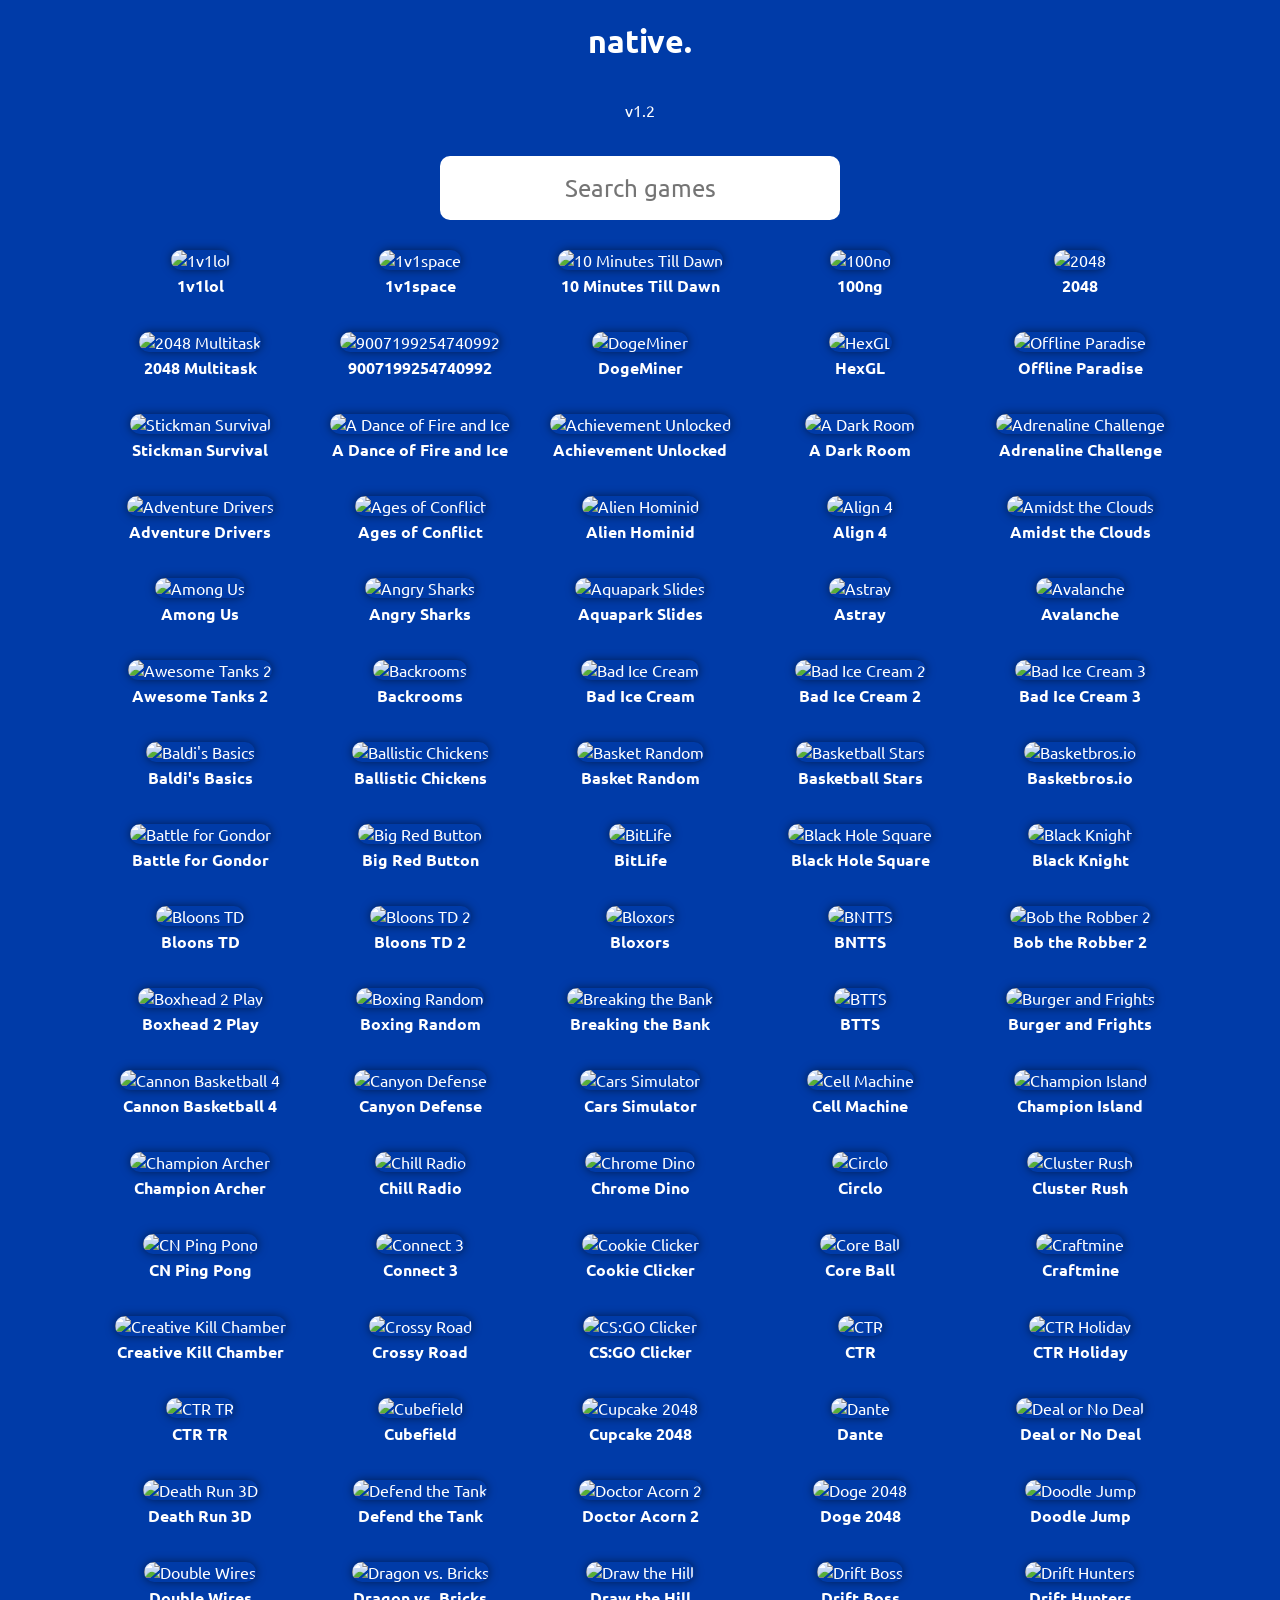
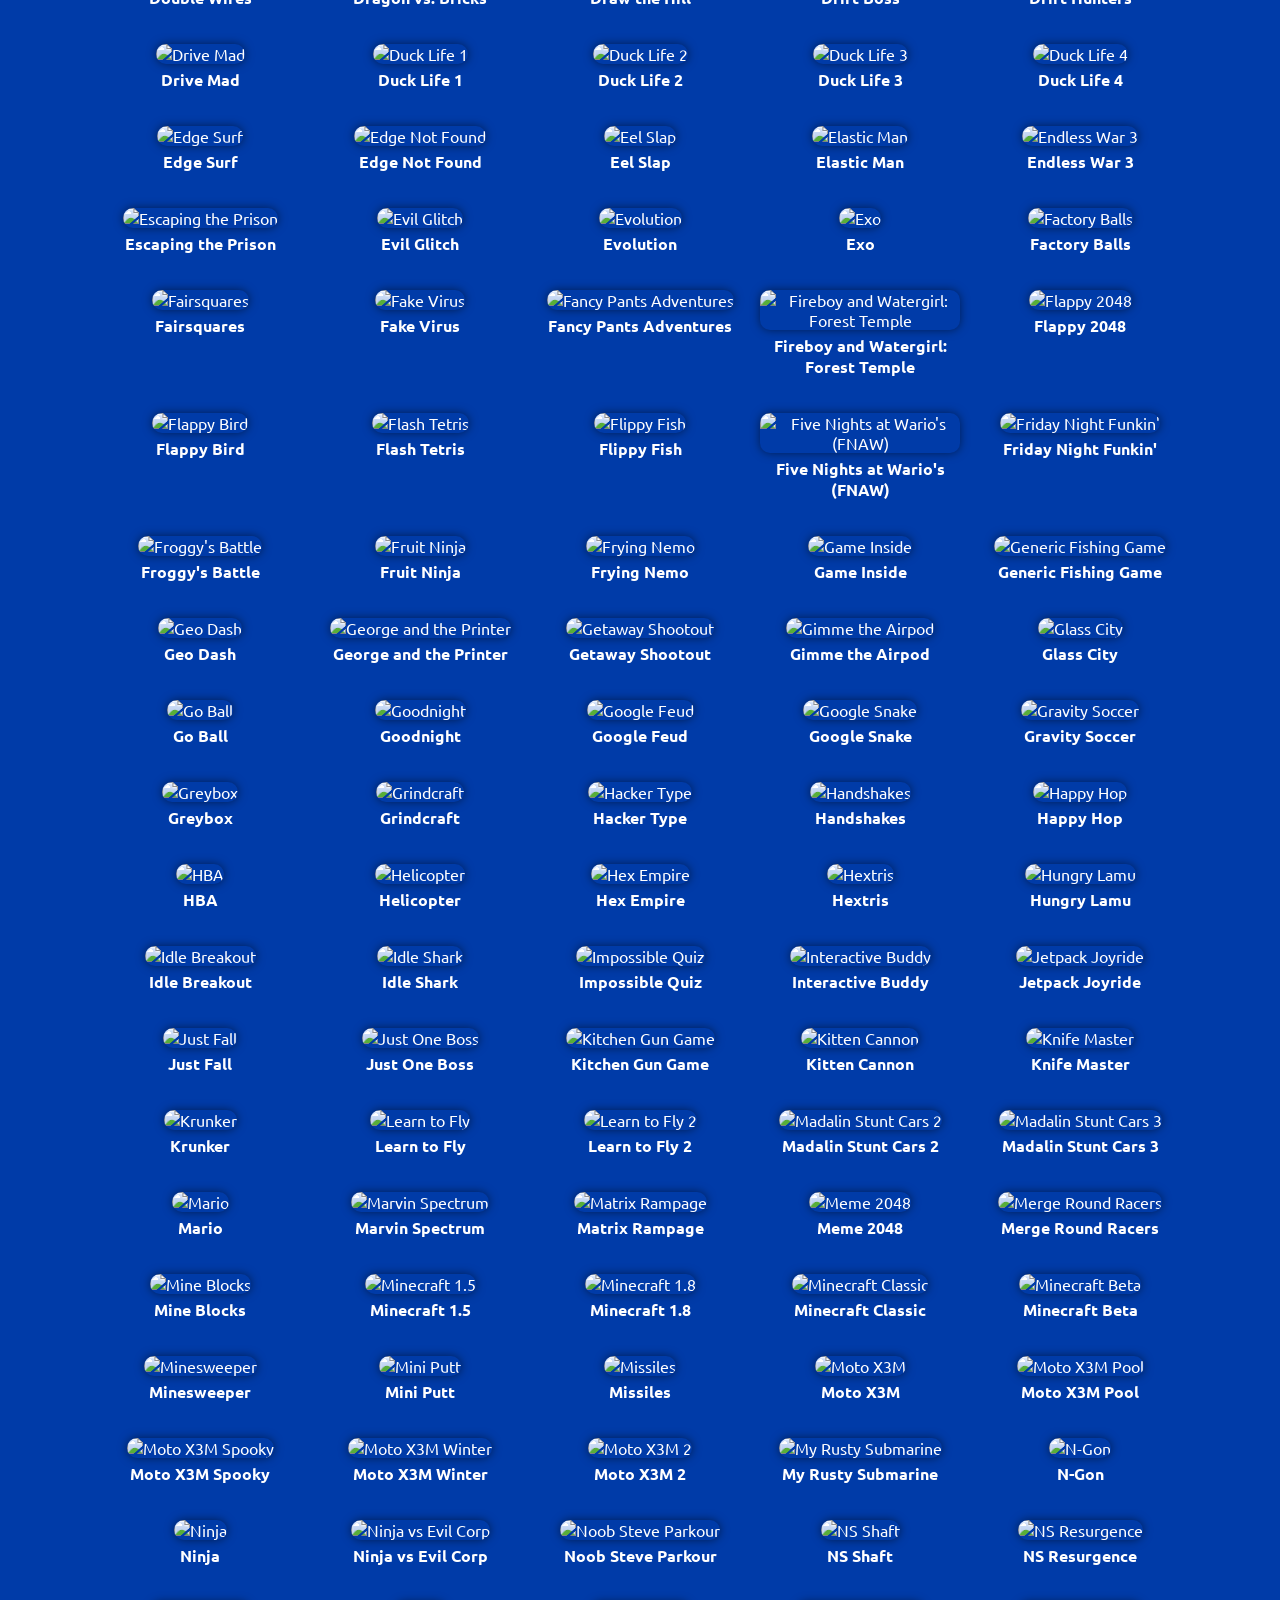
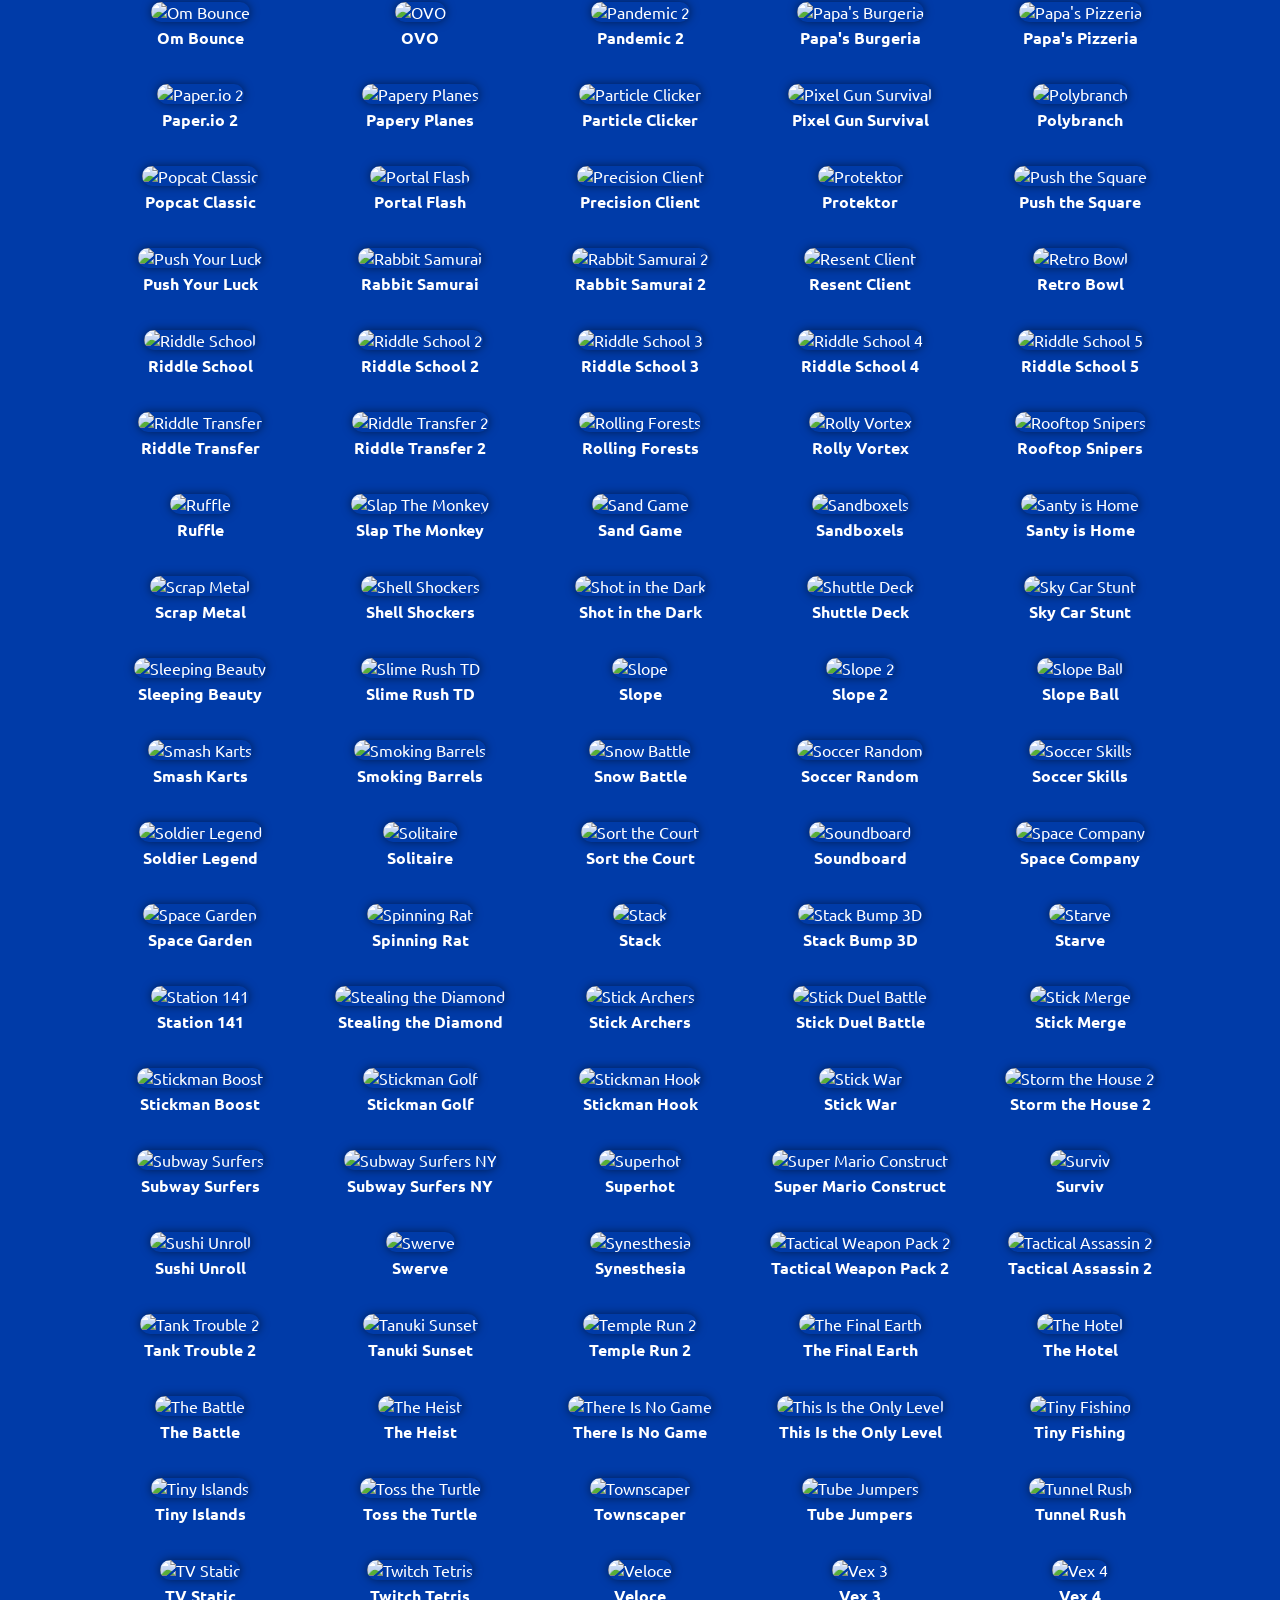
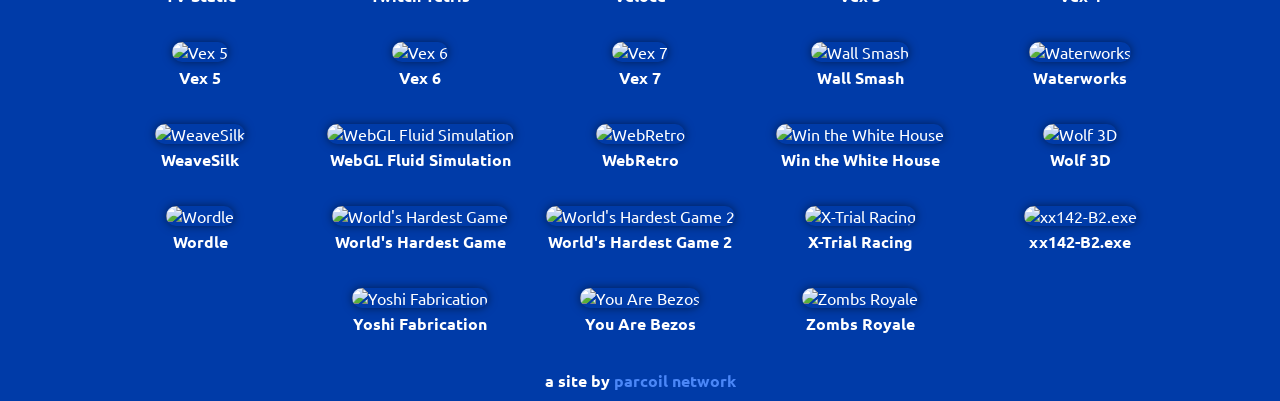
==== index.html @ 50d6914b "Initial commit" ====
<!DOCTYPE html>
<html lang="en">
  <head>
    <meta charset="UTF-8" />
    <meta name="viewport" content="width=device-width, initial-scale=1.0" />
    <title>Home</title>
    <link rel="stylesheet" href="config/main.css" />
    <script src="config/main.js" type="module"></script>
  </head>
  <body>
    <div class="center">
      <h1 id="title"></h1>
      <p id="subtitle"></p>
    </div>
    <div class="center">
      <input type="text" id="searchInput" placeholder="Search games" />
    </div>
    <div id="gamesContainer"></div>
    <div class="footer">
      <a style="font-weight: 700">a site by
      </a><a style="font-weight: 700" class="link" href="https://dsc.gg/parcoil">parcoil network</a>
    </div>
  </body>
</html>
---- config/main.css ----
/* Import custom styles */
@import url(/./config/custom.css);
@import url("https://fonts.googleapis.com/css2?family=Ubuntu:ital,wght@0,300;0,400;0,500;0,700;1,300;1,400;1,500;1,700&display=swap");

:root {
  --background-color: #003ba8 !important;
  --text-color: white !important;
  --accent-color: #4b87f7 !important;
}


* {
  font-family: ubuntu;
  transition: all 0.3s ease;
}
/* General styles */
body {
  background-color: var(--background-color);
  color: var(--text-color);
  font-family: "ubuntu", sans-serif;
  margin: 0;
  padding: 0;
  -webkit-user-select: none;
  -moz-user-select: none;
  -ms-user-select: none;
  user-select: none;
}

/* Search input styles */
#searchInput {
  padding: 17px;
  box-sizing: border-box;
  margin-bottom: 20px;
  width: 100%; /* Occupy full width */
  max-width: 400px; /* Limit maximum width */
  margin: 20px auto; /* Center horizontally */
  border-radius: 10px;
  border: none;
  font-size: 24px;
  user-select: none;
  outline: none;
  text-align: center;
  transition: all 0.3s ease-in-out;
}
#searchInput:focus {
border: 3px solid var(--accent-color);
}

/* Games container styles */
#gamesContainer {
  display: flex;
  flex-wrap: wrap;
  justify-content: center;
  padding: 0 20px; /* Add padding to the sides */
  box-sizing: border-box;
}

/* Game card styles */
.game {
  margin: 10px;
  
  text-align: center;
  flex: 1 0 200px; /* Flexbox item properties */
  max-width: 200px; /* Limit maximum width */
  display: inline-block;
  margin: 10px;
  transition: transform 0.3s ease;
  border: 2px;
  border-radius: 10px;
}
.game:hover {
  transform: scale(0.95); /* Scale up on hover */
  border: 2px solid var(--accent-color);
  
  
}
/* Game image styles */
.game img {
  width: 100%; /* Occupy full width of container */
  max-width: 100%; /* Ensure image does not exceed container width */
  height: auto; /* Maintain aspect ratio */
  cursor: pointer;
  width: 200px;
  height: 200px;
  border-radius: 10px;
  box-shadow: 0 0 10px rgba(0, 0, 0, 0.5);
}

/* Game description styles */
.game p {
  margin-top: 5px;
  font-weight: 600;
}

/* Responsive adjustments */
@media only screen and (max-width: 600px) {
  .game {
    flex-basis: calc(50% - 20px); /* Two games per row */
  }
}

@media only screen and (max-width: 400px) {
  .game {
    flex-basis: calc(100% - 20px); /* Single game per row */
  }
}
.center {
  justify-content: center;
  text-align: center;
  display: flex;
  flex-direction: column;
}
@media only screen and (max-width: 450px) {
  #searchInput {
    width: 200px;
  }
}
.footer {
  margin: 10px auto;
  bottom: 0;
  justify-content: center;
  text-align: center;
  align-items: center;


}
.link {
  color: var(--accent-color);
  text-decoration: none;
}
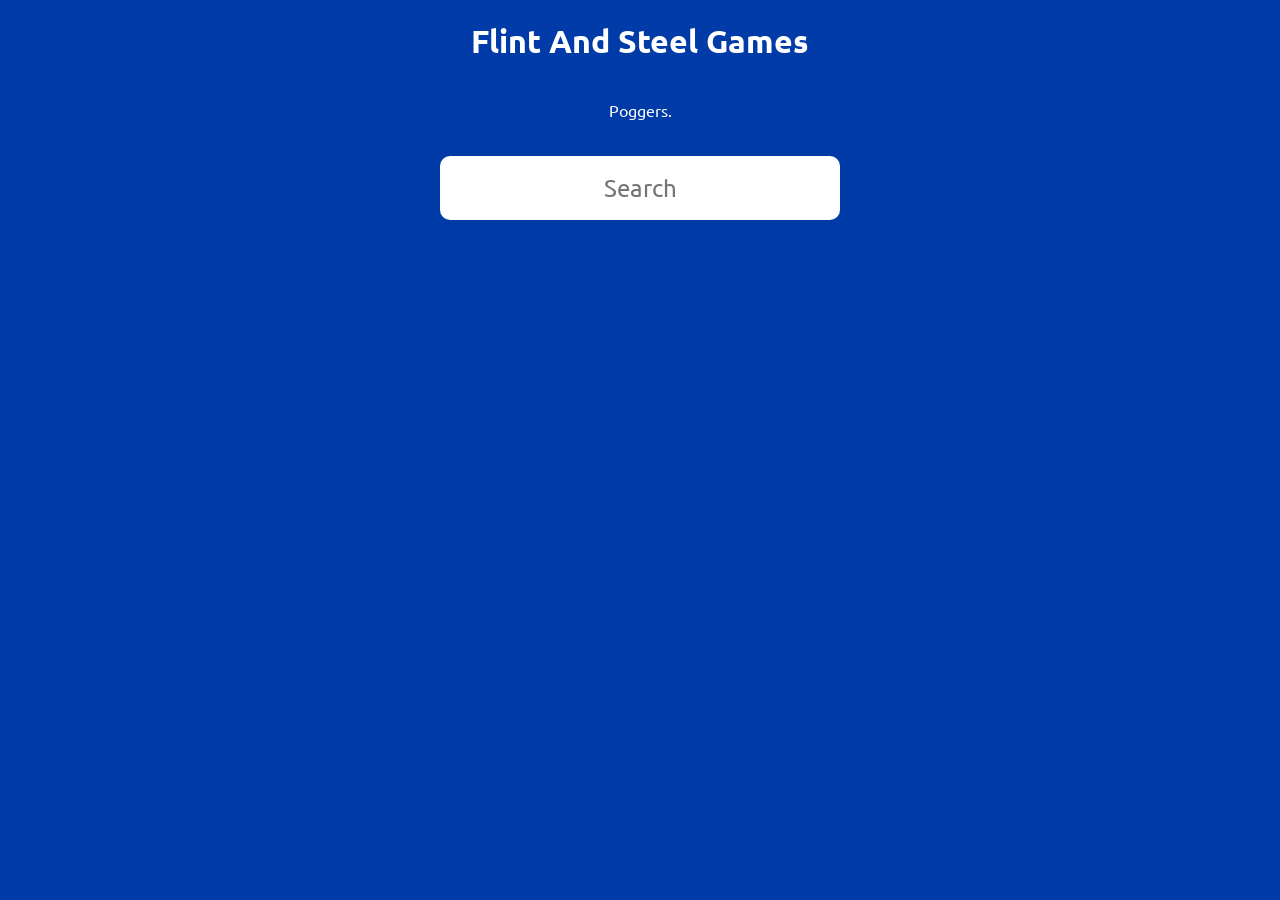
==== commit e0ca16c0: "A" ====
--- a/index.html
+++ b/index.html
@@ -4,6 +4,7 @@
     <meta charset="UTF-8" />
     <meta name="viewport" content="width=device-width, initial-scale=1.0" />
     <title>Home</title>
+    <link rel="icon" type="image/x-icon" href="/icon.png">
     <link rel="stylesheet" href="config/main.css" />
     <script src="config/main.js" type="module"></script>
   </head>
@@ -13,13 +14,9 @@
       <p id="subtitle"></p>
     </div>
     <div class="center">
-      <input type="text" id="searchInput" placeholder="Search games" />
+      <input type="text" id="searchInput" placeholder="Search" />
     </div>
     <div id="gamesContainer"></div>
-    <div class="footer">
-      <a style="font-weight: 700">a site by
-      </a><a style="font-weight: 700" class="link" href="https://dsc.gg/parcoil">parcoil network</a>
-    </div>
   </body>
 </html>
 
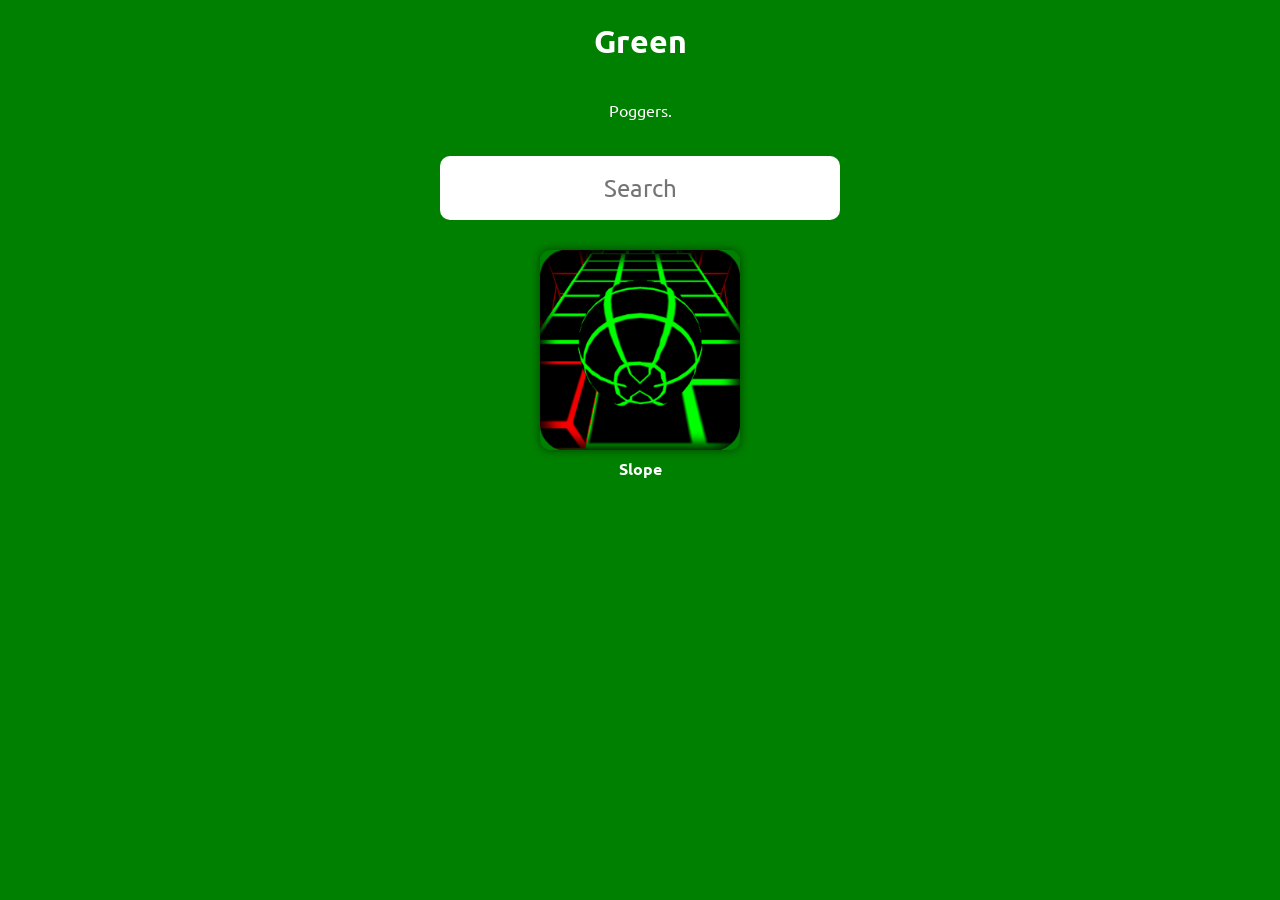
==== commit 64eb529f: "B" ====
--- a/index.html
+++ b/index.html
@@ -4,7 +4,7 @@
     <meta charset="UTF-8" />
     <meta name="viewport" content="width=device-width, initial-scale=1.0" />
     <title>Home</title>
-    <link rel="icon" type="image/x-icon" href="/icon.png">
+    <link rel="icon" type="image/x-icon" href="/icon.ico">
     <link rel="stylesheet" href="config/main.css" />
     <script src="config/main.js" type="module"></script>
   </head>
--- a/config/main.css
+++ b/config/main.css
@@ -1,11 +1,10 @@
-/* Import custom styles */
 @import url(/./config/custom.css);
 @import url("https://fonts.googleapis.com/css2?family=Ubuntu:ital,wght@0,300;0,400;0,500;0,700;1,300;1,400;1,500;1,700&display=swap");
 
 :root {
-  --background-color: #003ba8 !important;
+  --background-color: #008000 !important;
   --text-color: white !important;
-  --accent-color: #4b87f7 !important;
+  --accent-color: #009000 !important;
 }
 
 
@@ -13,7 +12,6 @@
   font-family: ubuntu;
   transition: all 0.3s ease;
 }
-/* General styles */
 body {
   background-color: var(--background-color);
   color: var(--text-color);
@@ -26,14 +24,13 @@
   user-select: none;
 }
 
-/* Search input styles */
 #searchInput {
   padding: 17px;
   box-sizing: border-box;
   margin-bottom: 20px;
-  width: 100%; /* Occupy full width */
-  max-width: 400px; /* Limit maximum width */
-  margin: 20px auto; /* Center horizontally */
+  width: 100%;
+  max-width: 400px;
+  margin: 20px auto;
   border-radius: 10px;
   border: none;
   font-size: 24px;
@@ -46,22 +43,20 @@
 border: 3px solid var(--accent-color);
 }
 
-/* Games container styles */
 #gamesContainer {
   display: flex;
   flex-wrap: wrap;
   justify-content: center;
-  padding: 0 20px; /* Add padding to the sides */
+  padding: 0 20px;
   box-sizing: border-box;
 }
 
-/* Game card styles */
 .game {
   margin: 10px;
   
   text-align: center;
-  flex: 1 0 200px; /* Flexbox item properties */
-  max-width: 200px; /* Limit maximum width */
+  flex: 1 0 200px;
+  max-width: 200px;
   display: inline-block;
   margin: 10px;
   transition: transform 0.3s ease;
@@ -69,16 +64,15 @@
   border-radius: 10px;
 }
 .game:hover {
-  transform: scale(0.95); /* Scale up on hover */
+  transform: scale(0.95);
   border: 2px solid var(--accent-color);
   
   
 }
-/* Game image styles */
 .game img {
-  width: 100%; /* Occupy full width of container */
-  max-width: 100%; /* Ensure image does not exceed container width */
-  height: auto; /* Maintain aspect ratio */
+  width: 100%;
+  max-width: 100%;
+  height: auto;
   cursor: pointer;
   width: 200px;
   height: 200px;
@@ -86,22 +80,20 @@
   box-shadow: 0 0 10px rgba(0, 0, 0, 0.5);
 }
 
-/* Game description styles */
 .game p {
   margin-top: 5px;
   font-weight: 600;
 }
 
-/* Responsive adjustments */
 @media only screen and (max-width: 600px) {
   .game {
-    flex-basis: calc(50% - 20px); /* Two games per row */
+    flex-basis: calc(50% - 20px);
   }
 }
 
 @media only screen and (max-width: 400px) {
   .game {
-    flex-basis: calc(100% - 20px); /* Single game per row */
+    flex-basis: calc(100% - 20px);
   }
 }
 .center {
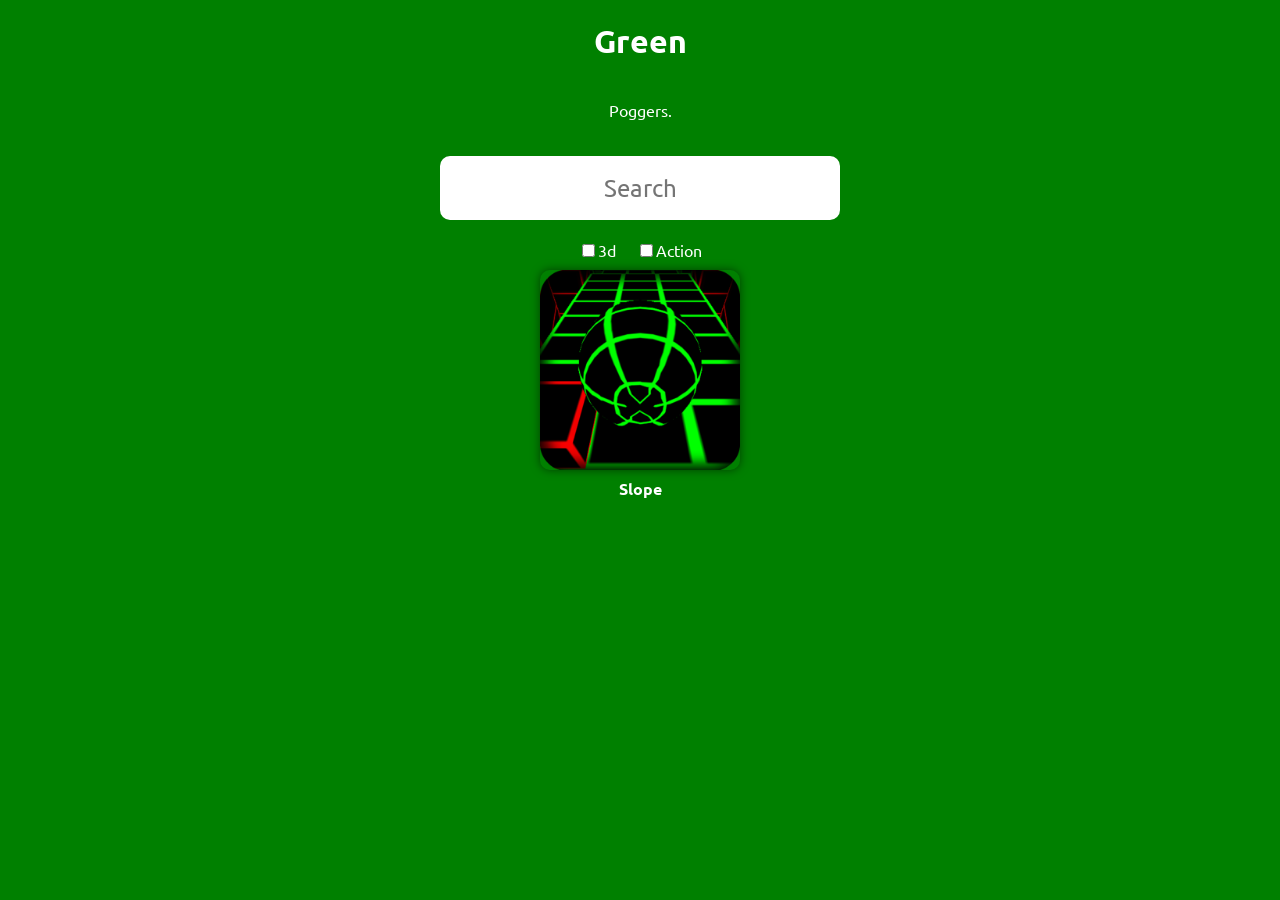
==== commit a65b802a: "Add category filtering system with JSON schema update - Updated config/games.json to include categor" ====
--- a/index.html
+++ b/index.html
@@ -16,6 +16,9 @@
     <div class="center">
       <input type="text" id="searchInput" placeholder="Search" />
     </div>
+    <div class="center">
+      <div id="categoryFilters"></div>
+    </div>
     <div id="gamesContainer"></div>
   </body>
 </html>
--- a/config/main.css
+++ b/config/main.css
@@ -6,7 +6,6 @@
   --text-color: white !important;
   --accent-color: #009000 !important;
 }
-
 
 * {
   font-family: ubuntu;
@@ -37,10 +36,6 @@
   user-select: none;
   outline: none;
   text-align: center;
-  transition: all 0.3s ease-in-out;
-}
-#searchInput:focus {
-border: 3px solid var(--accent-color);
 }
 
 #gamesContainer {
@@ -53,7 +48,7 @@
 
 .game {
   margin: 10px;
-  
+
   text-align: center;
   flex: 1 0 200px;
   max-width: 200px;
@@ -64,10 +59,8 @@
   border-radius: 10px;
 }
 .game:hover {
-  transform: scale(0.95);
+  transform: scale(1.05);
   border: 2px solid var(--accent-color);
-  
-  
 }
 .game img {
   width: 100%;
@@ -113,10 +106,8 @@
   justify-content: center;
   text-align: center;
   align-items: center;
-
-
 }
 .link {
   color: var(--accent-color);
   text-decoration: none;
-}+}
